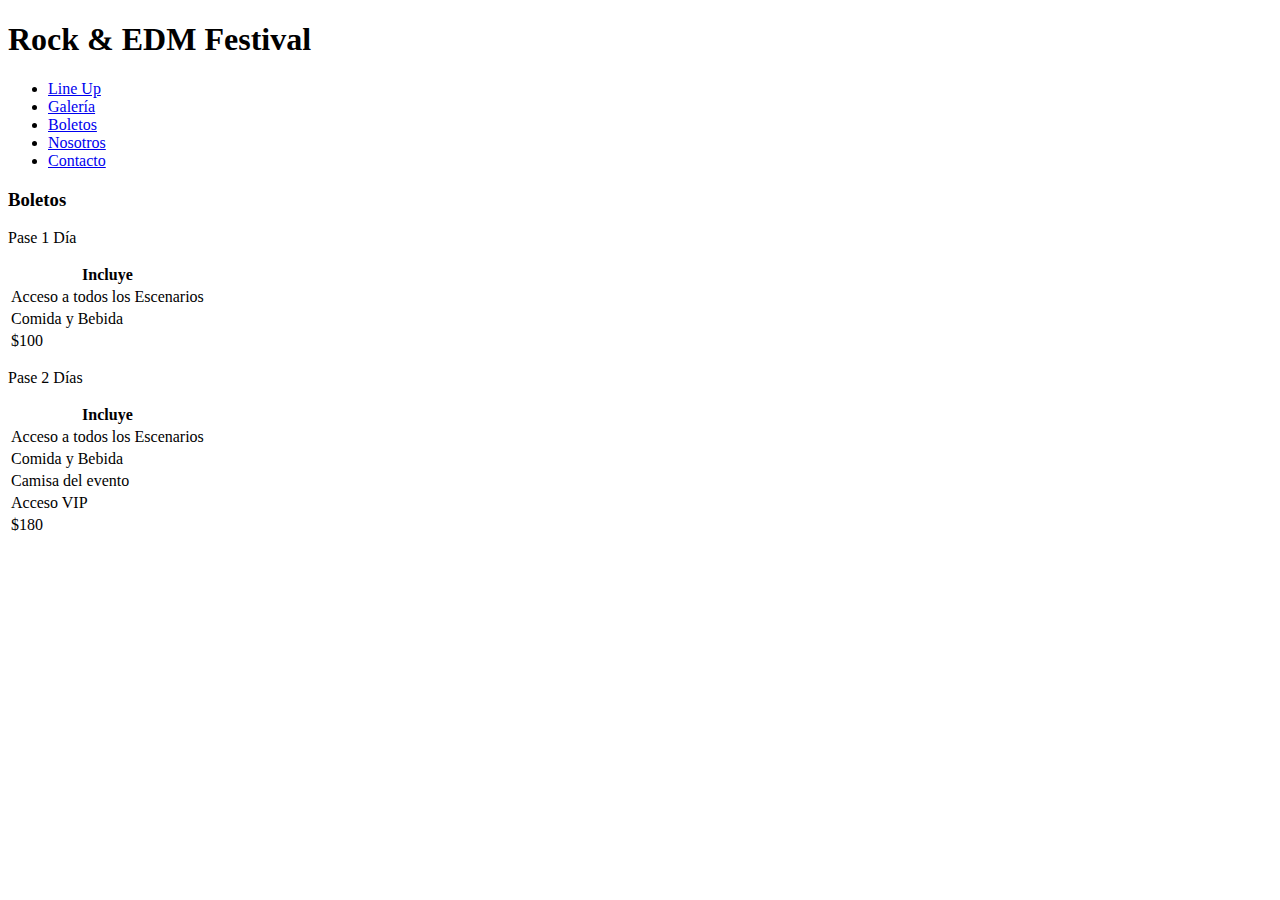
==== pages/boletos.html @ 831a9c22 "modificaciones" ====
<!DOCTYPE html>
<html lang="en">
    <head>
        <meta charset="UTF-8">
        <meta name="viewport" content="width=device-width, initial-scale=1.0">
        <title>Rock & EDM Festival</title>
        <link href="https://cdn.jsdelivr.net/npm/bootstrap@5.3.2/dist/css/bootstrap.min.css" rel="stylesheet"
            integrity="sha384-T3c6CoIi6uLrA9TneNEoa7RxnatzjcDSCmG1MXxSR1GAsXEV/Dwwykc2MPK8M2HN" crossorigin="anonymous">
        <link rel="stylesheet" href="./css/styles.css">
    </head>
<body>
    <header class="header">
        <div class="contenedor contenido-header">
            <h1>Rock & EDM Festival</h1>

            <nav class="navegacion-principal">
                <ul>
                    <li><a href="#lineup">Line Up</a></li>
                    <li><a href="#galeria">Galería</a></li>
                    <li><a href="../pages/boletos.html">Boletos</a></li>
                    <li><a href="#Nosotros">Nosotros</a></li>
                    <li><a href="#Contacto">Contacto</a></li>
                </ul>
            </nav>
        </div>
    </header>

    <main id="boletos" class="boletos bg-verde">
        <h3>Boletos</h3>

        <div class="contenedor-boletos contenedor">
            <div class="basico plan">
                <p>Pase 1 Día</p>

                <table class="pase">
                    <thead>
                        <tr>
                            <th>
                                Incluye
                            </th>
                        </tr>
                    </thead>

                    <tbody>
                        <tr>
                            <td>
                                Acceso a todos los Escenarios
                            </td>
                        </tr>
                        <tr>
                            <td>
                                Comida y Bebida
                            </td>
                        </tr>
                    </tbody>

                    <tfoot>
                        <tr>
                            <td>$100</td>
                        </tr>
                    </tfoot>
                </table>
            </div>
            <div class="premium plan">
                <p>Pase 2 Días</p>

                <table class="pase">
                    <thead>
                        <tr>
                            <th>
                                Incluye
                            </th>
                        </tr>
                    </thead>

                    <tbody>
                        <tr>
                            <td>
                                Acceso a todos los Escenarios
                            </td>
                        </tr>
                        <tr>
                            <td>
                                Comida y Bebida
                            </td>
                        </tr>
                        <tr>
                            <td>
                                Camisa del evento
                            </td>
                        </tr>
                        <tr>
                            <td>
                                Acceso VIP
                            </td>
                        </tr>
                    </tbody>

                    <tfoot>
                        <tr>
                            <td>$180</td>
                        </tr>
                    </tfoot>
                </table>
            </div>
        </div>
    </main>
    
</body>
</html>
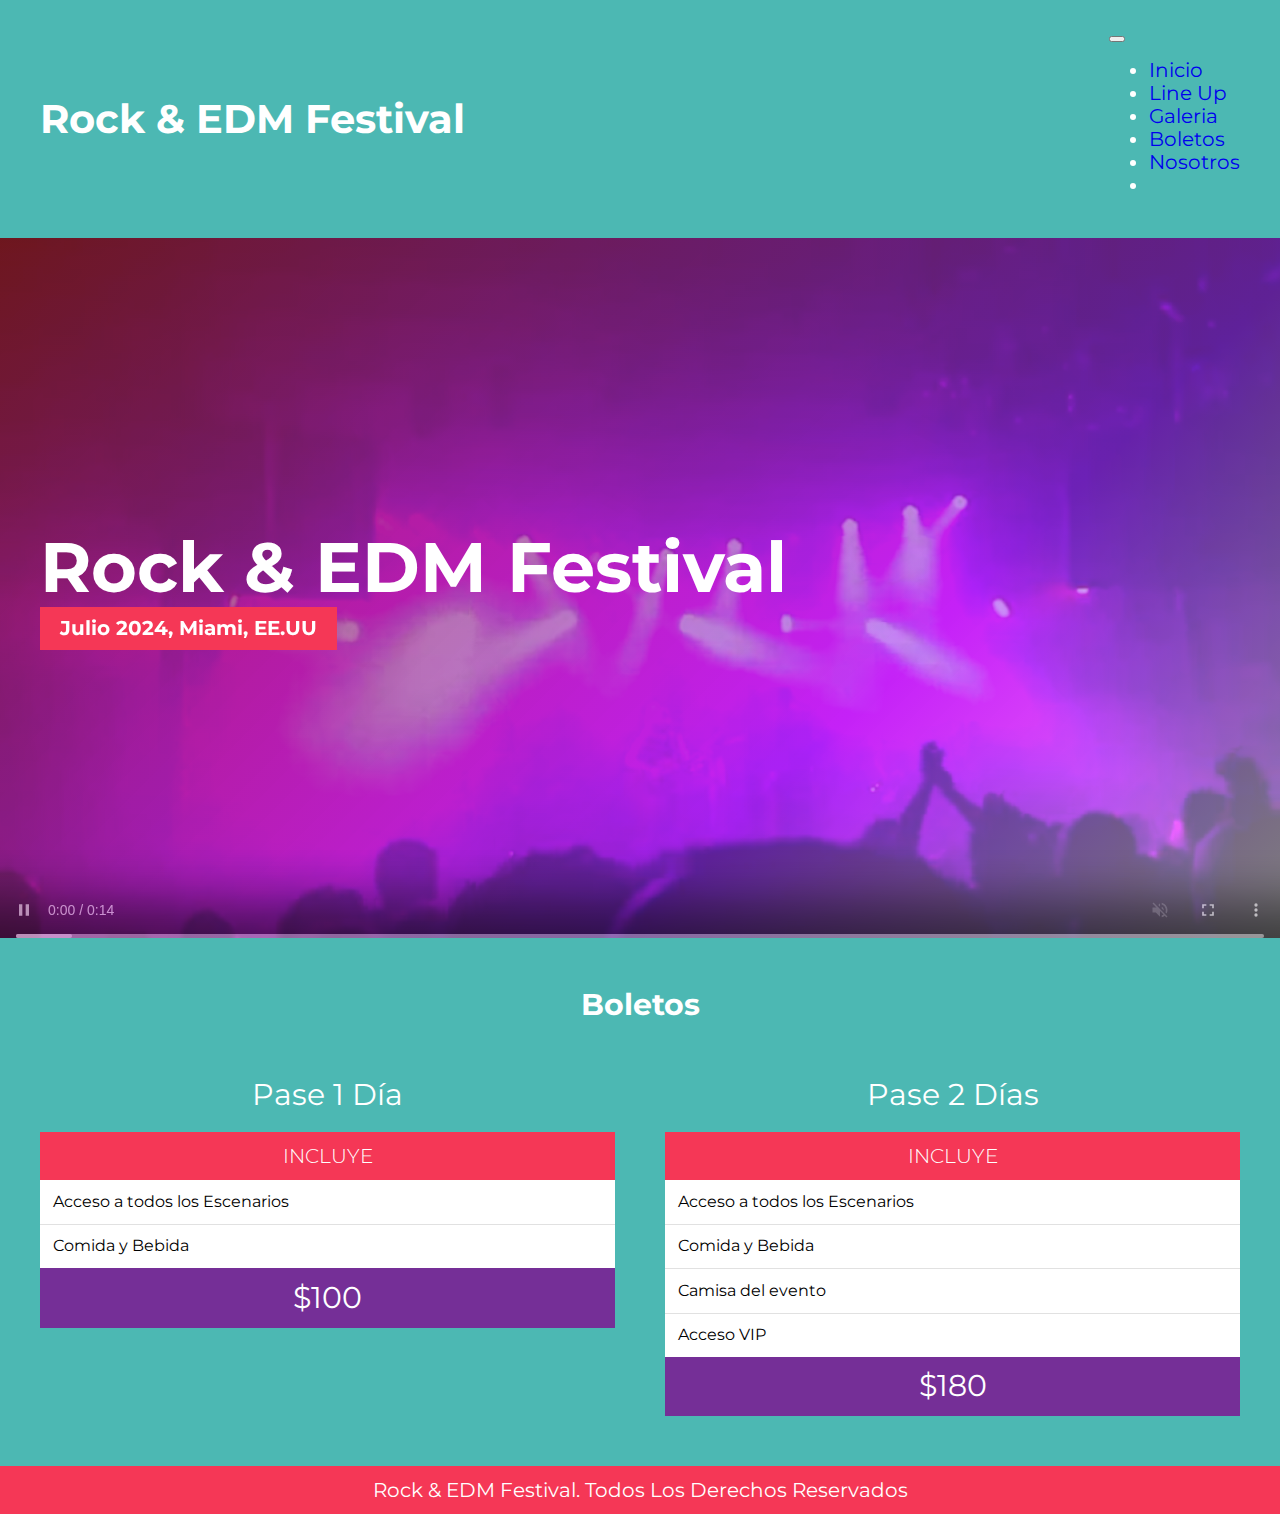
==== commit ea35ce3b: "modificaciones generales" ====
--- a/pages/boletos.html
+++ b/pages/boletos.html
@@ -1,110 +1,182 @@
 <!DOCTYPE html>
 <html lang="en">
+
+<head>
+    <meta charset="UTF-8">
+    <meta name="viewport" content="width=device-width, initial-scale=1.0">
+    <title>Rock & EDM Festival</title>
+    <link href="https://cdn.jsdelivr.net/npm/bootstrap@5.3.2/dist/css/bootstrap.min.css" rel="stylesheet"
+        integrity="sha384-T3c6CoIi6uLrA9TneNEoa7RxnatzjcDSCmG1MXxSR1GAsXEV/Dwwykc2MPK8M2HN" crossorigin="anonymous">
+    <link rel="stylesheet" href="../css/styles.css">
+</head>
+
+<body>
+    <!DOCTYPE html>
+    <html lang="en">
+
     <head>
         <meta charset="UTF-8">
         <meta name="viewport" content="width=device-width, initial-scale=1.0">
         <title>Rock & EDM Festival</title>
         <link href="https://cdn.jsdelivr.net/npm/bootstrap@5.3.2/dist/css/bootstrap.min.css" rel="stylesheet"
             integrity="sha384-T3c6CoIi6uLrA9TneNEoa7RxnatzjcDSCmG1MXxSR1GAsXEV/Dwwykc2MPK8M2HN" crossorigin="anonymous">
-        <link rel="stylesheet" href="./css/styles.css">
+        <link rel="stylesheet" href="../css/styles.css">
     </head>
-<body>
-    <header class="header">
-        <div class="contenedor contenido-header">
-            <h1>Rock & EDM Festival</h1>
 
-            <nav class="navegacion-principal">
-                <ul>
-                    <li><a href="#lineup">Line Up</a></li>
-                    <li><a href="#galeria">Galería</a></li>
-                    <li><a href="../pages/boletos.html">Boletos</a></li>
-                    <li><a href="#Nosotros">Nosotros</a></li>
-                    <li><a href="#Contacto">Contacto</a></li>
-                </ul>
-            </nav>
+    <body>
+
+        <header class="header">
+            <div class="contenedor contenido-header"> 
+                <h1 >Rock & EDM Festival</h1>
+                
+                <nav class="navbar navbar-expand-lg navegacion-principal">
+                    <div class="container-fluid navegacion-principal ">
+                      
+                      <button class="navbar-toggler" type="button" data-bs-toggle="collapse" data-bs-target="#navbarNav" aria-controls="navbarNav" aria-expanded="false" aria-label="Toggle navigation">
+                        <span class="navbar-toggler-icon navegacion-principal"></span>
+                      </button>
+                      <div class="collapse navbar-collapse navegacion-principal" id="navbarNav">
+                        <ul class="navbar-nav navegacion-principal">
+                          <li class="nav-item">
+                            <a class="nav-link active navegacion-principal " aria-current="page" href="../index.html">Inicio</a>
+                          </li>
+                          <li class="nav-item">
+                            <a class="nav-link" href="./Lineup.html">Line Up</a>
+                          </li>
+                          <li class="nav-item">
+                            <a class="nav-link" href="./galeria.html">Galeria</a>
+                          </li>
+                          <li class="nav-item">
+                            <a class="nav-link" href="./boletos.html">Boletos</a>
+                          </li>
+                          <li class="nav-item">
+                            <a class="nav-link" href="./nosotros.html">Nosotros</a>
+                          </li>
+                          <li class="nav-item ">
+                            <a class="nav-link disabled " aria-disabled="true"></a>
+                          </li>
+                        </ul>
+                      </div>
+                    </div>
+                  </nav>
+               
+                
+        </header>
+
+        <div class="video">
+            <div class="overlay">
+                <div class="contenedor contenido-video">
+                    <h2>
+                        Rock & EDM Festival
+                        <span>Julio 2024, Miami, EE.UU</span>
+                    </h2>
+                </div>
+            </div>
+            <video controls autoplay muted loop>
+                <source src="../video/concierto.mp4" type="video/mp4">
+                <source src="../video/concierto.ogg" type="video/ogg">
+                <source src="../video/concierto.webm" type="video/webm">
+            </video>
         </div>
-    </header>
 
-    <main id="boletos" class="boletos bg-verde">
-        <h3>Boletos</h3>
 
-        <div class="contenedor-boletos contenedor">
-            <div class="basico plan">
-                <p>Pase 1 Día</p>
+        <main>
+            <section id="boletos" class="boletos bg-verde">
+                <h3>Boletos</h3>
 
-                <table class="pase">
-                    <thead>
-                        <tr>
-                            <th>
-                                Incluye
-                            </th>
-                        </tr>
-                    </thead>
+                <div class="contenedor-boletos contenedor">
+                    <div class="basico plan">
+                        <p>Pase 1 Día</p>
 
-                    <tbody>
-                        <tr>
-                            <td>
-                                Acceso a todos los Escenarios
-                            </td>
-                        </tr>
-                        <tr>
-                            <td>
-                                Comida y Bebida
-                            </td>
-                        </tr>
-                    </tbody>
+                        <table class="pase">
+                            <thead>
+                                <tr>
+                                    <th>
+                                        Incluye
+                                    </th>
+                                </tr>
+                            </thead>
 
-                    <tfoot>
-                        <tr>
-                            <td>$100</td>
-                        </tr>
-                    </tfoot>
-                </table>
-            </div>
-            <div class="premium plan">
-                <p>Pase 2 Días</p>
+                            <tbody>
+                                <tr>
+                                    <td>
+                                        Acceso a todos los Escenarios
+                                    </td>
+                                </tr>
+                                <tr>
+                                    <td>
+                                        Comida y Bebida
+                                    </td>
+                                </tr>
+                            </tbody>
 
-                <table class="pase">
-                    <thead>
-                        <tr>
-                            <th>
-                                Incluye
-                            </th>
-                        </tr>
-                    </thead>
+                            <tfoot>
+                                <tr>
+                                    <td>$100</td>
+                                </tr>
+                            </tfoot>
+                        </table>
+                    </div>
+                    <div class="premium plan">
+                        <p>Pase 2 Días</p>
 
-                    <tbody>
-                        <tr>
-                            <td>
-                                Acceso a todos los Escenarios
-                            </td>
-                        </tr>
-                        <tr>
-                            <td>
-                                Comida y Bebida
-                            </td>
-                        </tr>
-                        <tr>
-                            <td>
-                                Camisa del evento
-                            </td>
-                        </tr>
-                        <tr>
-                            <td>
-                                Acceso VIP
-                            </td>
-                        </tr>
-                    </tbody>
+                        <table class="pase">
+                            <thead>
+                                <tr>
+                                    <th>
+                                        Incluye
+                                    </th>
+                                </tr>
+                            </thead>
 
-                    <tfoot>
-                        <tr>
-                            <td>$180</td>
-                        </tr>
-                    </tfoot>
-                </table>
-            </div>
-        </div>
-    </main>
-    
+                            <tbody>
+                                <tr>
+                                    <td>
+                                        Acceso a todos los Escenarios
+                                    </td>
+                                </tr>
+                                <tr>
+                                    <td>
+                                        Comida y Bebida
+                                    </td>
+                                </tr>
+                                <tr>
+                                    <td>
+                                        Camisa del evento
+                                    </td>
+                                </tr>
+                                <tr>
+                                    <td>
+                                        Acceso VIP
+                                    </td>
+                                </tr>
+                            </tbody>
+
+                            <tfoot>
+                                <tr>
+                                    <td>$180</td>
+                                </tr>
+                            </tfoot>
+                        </table>
+                    </div>
+                </div>
+            </section>
+        </main>
+
+        <footer class="footer">
+            <p>Rock & EDM Festival. Todos Los Derechos Reservados</p>
+        </footer>
+
+        <script src="https://cdn.jsdelivr.net/npm/bootstrap@5.3.2/dist/js/bootstrap.bundle.min.js"
+            integrity="sha384-C6RzsynM9kWDrMNeT87bh95OGNyZPhcTNXj1NW7RuBCsyN/o0jlpcV8Qyq46cDfL"
+            crossorigin="anonymous"></script>
+
+
+    </body>
+
+    </html>
+
+
 </body>
+
 </html>--- a/css/styles.css
+++ b/css/styles.css
@@ -0,0 +1,759 @@
+/*! normalize.css v8.0.1 | MIT License | github.com/necolas/normalize.css */
+/* Document
+   ========================================================================== */
+/**
+ * 1. Correct the line height in all browsers.
+ * 2. Prevent adjustments of font size after orientation changes in iOS.
+ */
+@import url("https://fonts.googleapis.com/css2?family=Montserrat:wght@300;400;700;900&display=swap");
+
+html {
+    line-height: 1.15;
+    /* 1 */
+    -webkit-text-size-adjust: 100%;
+    /* 2 */
+}
+
+/* Sections
+   ========================================================================== */
+/**
+ * Remove the margin in all browsers.
+ */
+body {
+    margin: 0;
+}
+
+/**
+ * Render the `main` element consistently in IE.
+ */
+main {
+    display: block;
+}
+
+/**
+ * Correct the font size and margin on `h1` elements within `section` and
+ * `article` contexts in Chrome, Firefox, and Safari.
+ */
+h1 {
+    font-size: 2em;
+    margin: 0.67em 0;
+}
+
+/* Grouping content
+   ========================================================================== */
+/**
+ * 1. Add the correct box sizing in Firefox.
+ * 2. Show the overflow in Edge and IE.
+ */
+hr {
+    box-sizing: content-box;
+    /* 1 */
+    height: 0;
+    /* 1 */
+    overflow: visible;
+    /* 2 */
+}
+
+/**
+ * 1. Correct the inheritance and scaling of font size in all browsers.
+ * 2. Correct the odd `em` font sizing in all browsers.
+ */
+pre {
+    font-family: monospace, monospace;
+    /* 1 */
+    font-size: 1em;
+    /* 2 */
+}
+
+/* Text-level semantics
+   ========================================================================== */
+/**
+ * Remove the gray background on active links in IE 10.
+ */
+a {
+    background-color: transparent;
+}
+
+/**
+ * 1. Remove the bottom border in Chrome 57-
+ * 2. Add the correct text decoration in Chrome, Edge, IE, Opera, and Safari.
+ */
+abbr[title] {
+    border-bottom: none;
+    /* 1 */
+    text-decoration: underline;
+    /* 2 */
+    text-decoration: underline dotted;
+    /* 2 */
+}
+
+/**
+ * Add the correct font weight in Chrome, Edge, and Safari.
+ */
+b,
+strong {
+    font-weight: bolder;
+}
+
+/**
+ * 1. Correct the inheritance and scaling of font size in all browsers.
+ * 2. Correct the odd `em` font sizing in all browsers.
+ */
+code,
+kbd,
+samp {
+    font-family: monospace, monospace;
+    /* 1 */
+    font-size: 1em;
+    /* 2 */
+}
+
+/**
+ * Add the correct font size in all browsers.
+ */
+small {
+    font-size: 80%;
+}
+
+/**
+ * Prevent `sub` and `sup` elements from affecting the line height in
+ * all browsers.
+ */
+sub,
+sup {
+    font-size: 75%;
+    line-height: 0;
+    position: relative;
+    vertical-align: baseline;
+}
+
+sub {
+    bottom: -0.25em;
+}
+
+sup {
+    top: -0.5em;
+}
+
+/* Embedded content
+   ========================================================================== */
+/**
+ * Remove the border on images inside links in IE 10.
+ */
+img {
+    border-style: none;
+}
+
+/* Forms
+   ========================================================================== */
+/**
+ * 1. Change the font styles in all browsers.
+ * 2. Remove the margin in Firefox and Safari.
+ */
+button,
+input,
+optgroup,
+select,
+textarea {
+    font-family: inherit;
+    /* 1 */
+    font-size: 100%;
+    /* 1 */
+    line-height: 1.15;
+    /* 1 */
+    margin: 0;
+    /* 2 */
+}
+
+/**
+ * Show the overflow in IE.
+ * 1. Show the overflow in Edge.
+ */
+button,
+input {
+    /* 1 */
+    overflow: visible;
+}
+
+/**
+ * Remove the inheritance of text transform in Edge, Firefox, and IE.
+ * 1. Remove the inheritance of text transform in Firefox.
+ */
+button,
+select {
+    /* 1 */
+    text-transform: none;
+}
+
+/**
+ * Correct the inability to style clickable types in iOS and Safari.
+ */
+button,
+[type=button],
+[type=reset],
+[type=submit] {
+    -webkit-appearance: button;
+}
+
+/**
+ * Remove the inner border and padding in Firefox.
+ */
+button::-moz-focus-inner,
+[type=button]::-moz-focus-inner,
+[type=reset]::-moz-focus-inner,
+[type=submit]::-moz-focus-inner {
+    border-style: none;
+    padding: 0;
+}
+
+/**
+ * Restore the focus styles unset by the previous rule.
+ */
+button:-moz-focusring,
+[type=button]:-moz-focusring,
+[type=reset]:-moz-focusring,
+[type=submit]:-moz-focusring {
+    outline: 1px dotted ButtonText;
+}
+
+/**
+ * Correct the padding in Firefox.
+ */
+fieldset {
+    padding: 0.35em 0.75em 0.625em;
+}
+
+/**
+ * 1. Correct the text wrapping in Edge and IE.
+ * 2. Correct the color inheritance from `fieldset` elements in IE.
+ * 3. Remove the padding so developers are not caught out when they zero out
+ *    `fieldset` elements in all browsers.
+ */
+legend {
+    box-sizing: border-box;
+    /* 1 */
+    color: inherit;
+    /* 2 */
+    display: table;
+    /* 1 */
+    max-width: 100%;
+    /* 1 */
+    padding: 0;
+    /* 3 */
+    white-space: normal;
+    /* 1 */
+}
+
+/**
+ * Add the correct vertical alignment in Chrome, Firefox, and Opera.
+ */
+progress {
+    vertical-align: baseline;
+}
+
+/**
+ * Remove the default vertical scrollbar in IE 10+.
+ */
+textarea {
+    overflow: auto;
+}
+
+/**
+ * 1. Add the correct box sizing in IE 10.
+ * 2. Remove the padding in IE 10.
+ */
+[type=checkbox],
+[type=radio] {
+    box-sizing: border-box;
+    /* 1 */
+    padding: 0;
+    /* 2 */
+}
+
+/**
+ * Correct the cursor style of increment and decrement buttons in Chrome.
+ */
+[type=number]::-webkit-inner-spin-button,
+[type=number]::-webkit-outer-spin-button {
+    height: auto;
+}
+
+/**
+ * 1. Correct the odd appearance in Chrome and Safari.
+ * 2. Correct the outline style in Safari.
+ */
+[type=search] {
+    -webkit-appearance: textfield;
+    /* 1 */
+    outline-offset: -2px;
+    /* 2 */
+}
+
+/**
+ * Remove the inner padding in Chrome and Safari on macOS.
+ */
+[type=search]::-webkit-search-decoration {
+    -webkit-appearance: none;
+}
+
+/**
+ * 1. Correct the inability to style clickable types in iOS and Safari.
+ * 2. Change font properties to `inherit` in Safari.
+ */
+::-webkit-file-upload-button {
+    -webkit-appearance: button;
+    /* 1 */
+    font: inherit;
+    /* 2 */
+}
+
+/* Interactive
+   ========================================================================== */
+/*
+ * Add the correct display in Edge, IE 10+, and Firefox.
+ */
+details {
+    display: block;
+}
+
+/*
+ * Add the correct display in all browsers.
+ */
+summary {
+    display: list-item;
+}
+
+/* Misc
+   ========================================================================== */
+/**
+ * Add the correct display in IE 10+.
+ */
+template {
+    display: none;
+}
+
+/**
+ * Add the correct display in IE 10.
+ */
+[hidden] {
+    display: none;
+}
+
+html {
+    font-size: 62.5%;
+    box-sizing: border-box;
+}
+
+*,
+*:before,
+*:after {
+    box-sizing: inherit;
+}
+
+body {
+    font-family: "Montserrat", sans-serif;
+    font-size: 1.6rem;
+}
+
+body.fijar-body {
+    overflow: hidden;
+}
+
+p {
+    font-size: 2rem;
+    color: #000;
+}
+
+.contenedor {
+    max-width: 120rem;
+    width: 95%;
+    margin: 0 auto;
+}
+
+a {
+    text-decoration: none;
+}
+
+img {
+    max-width: 100%;
+}
+
+h1,
+h2,
+h3 {
+    margin: 0;
+}
+
+h1 {
+    font-size: 4rem;
+}
+
+h2 {
+    font-size: 3.6rem;
+}
+
+h3 {
+    font-size: 3rem;
+}
+
+.bg-verde {
+    background-color: #4CB8B3;
+}
+
+.bg-amarillo {
+    background-color: #FEF46D;
+}
+
+.header {
+    background-color: #4CB8B3;
+}
+
+.header .contenido-header {
+    padding: 2.5rem 0;
+}
+
+@media (min-width: 768px) {
+    .header .contenido-header {
+        display: flex;
+        justify-content: space-between;
+        align-items: center;
+    }
+}
+
+.header h1 {
+    color: #FFF;
+    margin-bottom: 1rem;
+    text-align: center;
+}
+
+@media (min-width: 768px) {
+    .header h1 {
+        margin-bottom: 0;
+    }
+}
+
+.header.fijo {
+    position: fixed;
+    width: 100%;
+    box-shadow: 0 0.3rem 0.4rem #444;
+}
+
+.navegacion-principal {
+
+    gap: 2rem;
+    justify-content: end;
+}
+
+.navegacion-principal li {
+    color: #FFF;
+    font-size: 2rem;
+
+}
+
+.navegacion-principal a:hover {
+    color: #FEF46D;
+
+}
+
+.video {
+    position: relative;
+    max-height: 70rem;
+    overflow: hidden;
+}
+
+.video .overlay {
+    position: absolute;
+    width: 100%;
+    height: 100%;
+    /* Permalink - use to edit and share this gradient: https://colorzilla.com/gradient-editor/#891c1e+0,9e37f2+67,ffffff+100&0.8+0,0.5+100 */
+    background: -moz-linear-gradient(-45deg, rgba(137, 28, 30, 0.8) 0%, rgba(158, 55, 242, 0.6) 67%, rgba(255, 255, 255, 0.5) 100%);
+    /* FF3.6-15 */
+    background: -webkit-linear-gradient(-45deg, rgba(137, 28, 30, 0.8) 0%, rgba(158, 55, 242, 0.6) 67%, rgba(255, 255, 255, 0.5) 100%);
+    /* Chrome10-25,Safari5.1-6 */
+    background: linear-gradient(135deg, rgba(137, 28, 30, 0.8) 0%, rgba(158, 55, 242, 0.6) 67%, rgba(255, 255, 255, 0.5) 100%);
+    /* W3C, IE10+, FF16+, Chrome26+, Opera12+, Safari7+ */
+    filter: progid:DXImageTransform.Microsoft.gradient(startColorstr="#cc891c1e", endColorstr="#80ffffff", GradientType=1);
+    /* IE6-9 fallback on horizontal gradient */
+}
+
+.video video {
+    display: block;
+    width: 100%;
+}
+
+.contenido-video {
+    display: flex;
+    align-items: center;
+    height: 100%;
+    position: relative;
+    z-index: 1;
+}
+
+.contenido-video h2 {
+    display: flex;
+    flex-direction: column;
+    align-items: flex-start;
+    color: #FFF;
+    font-size: 7rem;
+}
+
+.contenido-video h2 span {
+    background-color: #F53756;
+    font-size: 2rem;
+    padding: 1rem 2rem;
+}
+
+.sobre-festival {
+    padding: 5rem 0;
+}
+
+@media (min-width: 768px) {
+    .sobre-festival {
+        display: grid;
+        grid-template-columns: repeat(2, 1fr);
+        gap: 5rem;
+    }
+}
+
+.contenido-festival {
+    display: flex;
+    flex-direction: column;
+    justify-content: center;
+}
+
+.contenido-festival h2 {
+    font-size: 3rem;
+}
+
+.contenido-festival .fecha {
+    color: #F53756;
+    font-weight: 700;
+}
+
+.contenido-festival .texto {
+    line-height: 1.5;
+}
+
+.lineup {
+    background-color: #F53756;
+    padding: 5rem 0;
+}
+
+.lineup h3,
+.lineup p {
+    text-align: center;
+    color: #FFF;
+}
+
+.lineup .dia {
+    text-transform: uppercase;
+    margin: 5rem 0;
+}
+
+@media (min-width: 768px) {
+    .escenarios-contenedor {
+        display: grid;
+        grid-template-columns: repeat(2, 1fr);
+        gap: 5rem;
+    }
+}
+
+.escenarios-contenedor .escenario {
+    padding-top: 2.5rem;
+}
+
+.escenarios-contenedor .nombre-escenario {
+    color: #000;
+    font-size: 2rem;
+    font-weight: 300;
+}
+
+.escenarios-contenedor .nombre-escenario:after {
+    content: "";
+    width: 20rem;
+    height: 10rem;
+    display: block;
+    margin: 2rem auto 0 auto;
+    background-size: 15rem;
+    background-repeat: no-repeat;
+    background-position: center center;
+}
+
+.edm .nombre-escenario:after {
+    background-image: url(../src/img/icono_edm.png);
+}
+
+.rock .nombre-escenario:after {
+    background-image: url(../src/img/icono_rock.png);
+}
+
+.calendario {
+    padding: 0;
+    list-style: none;
+}
+
+.calendario li {
+    padding: 2.5rem;
+    font-weight: 700;
+}
+
+.calendario li span {
+    font-weight: 400;
+}
+
+.bg-verde .calendario li:nth-child(odd) {
+    background-color: #3b9691;
+}
+
+.bg-amarillo .calendario li:nth-child(odd) {
+    background-color: #fef03a;
+}
+
+.galeria {
+    padding: 5rem 0;
+}
+
+.galeria h3 {
+    text-align: center;
+}
+
+.galeria-imagenes {
+    padding: 0;
+    list-style: none;
+    margin-top: 5rem;
+    display: grid;
+    grid-template-columns: repeat(2, 1fr);
+    gap: 5rem;
+}
+
+@media (min-width: 768px) {
+    .galeria-imagenes {
+        display: grid;
+        grid-template-columns: repeat(4, 1fr);
+        gap: 2.5rem;
+    }
+}
+
+@media (min-width: 1200px) {
+    .galeria-imagenes {
+        display: grid;
+        grid-template-columns: repeat(6, 1fr);
+        gap: 2.5rem;
+    }
+}
+
+.overlay {
+    position: fixed;
+    background-color: rgba(0, 0, 0, 0.5);
+    width: 100%;
+    height: 100%;
+    top: 0;
+    display: grid;
+    place-items: center;
+}
+
+.btn-cerrar {
+    width: 5rem;
+    height: 5rem;
+    background-color: #FFF;
+    display: grid;
+    place-items: center;
+    font-weight: 900;
+    font-size: 3rem;
+    border-radius: 50%;
+}
+
+.btn-cerrar:hover {
+    cursor: pointer;
+}
+
+.boletos {
+    padding: 5rem 0;
+}
+
+.boletos h3 {
+    text-align: center;
+    color: #FFF;
+}
+
+.boletos .contenedor-boletos {
+    margin-top: 2.5rem;
+    display: grid;
+    grid-template-columns: repeat(2, 1fr);
+    gap: 5rem;
+}
+
+.boletos .plan p {
+    color: #FFF;
+    font-size: 3rem;
+    text-align: center;
+    margin-bottom: 2rem;
+}
+
+.pase {
+    width: 100%;
+    border-spacing: 0;
+}
+
+.pase thead {
+    background-color: #F53756;
+}
+
+.pase thead th {
+    padding: 1.25rem;
+    color: #FFF;
+    text-transform: uppercase;
+    font-weight: 300;
+    font-size: 2rem;
+}
+
+.pase tbody {
+    background-color: #FFF;
+}
+
+.pase tbody td {
+    padding: 1.25rem;
+    border-bottom: 1px solid #e1e1e1;
+}
+
+.pase tbody tr:last-of-type td {
+    border: none;
+}
+
+.pase tfoot {
+    background-color: #752F97;
+}
+
+.pase tfoot td {
+    padding: 1.25rem;
+    text-align: center;
+    font-size: 3rem;
+    color: #FFF;
+}
+
+.form {
+    width: 340px;
+    height: 440px;
+    
+    border-radius: 8px;
+    box-shadow: 0 0 40px -10px #000;
+    margin: calc(50vh - 220px) auto;
+    padding: 20px 30px;
+    max-width: calc(100vw - 40px);
+    box-sizing: border-box;
+    font-family: 'Montserrat', sans-serif;
+    
+}
+
+.footer {
+    background-color: #F53756;
+    padding: 1.25rem;
+    text-align: center;
+}
+
+.footer p {
+    color: #FFF;
+    margin: 0;
+}
+
+/*# sourceMappingURL=styles.css.map */--- a/css/styles.css
+++ b/css/styles.css
@@ -0,0 +1,759 @@
+/*! normalize.css v8.0.1 | MIT License | github.com/necolas/normalize.css */
+/* Document
+   ========================================================================== */
+/**
+ * 1. Correct the line height in all browsers.
+ * 2. Prevent adjustments of font size after orientation changes in iOS.
+ */
+@import url("https://fonts.googleapis.com/css2?family=Montserrat:wght@300;400;700;900&display=swap");
+
+html {
+    line-height: 1.15;
+    /* 1 */
+    -webkit-text-size-adjust: 100%;
+    /* 2 */
+}
+
+/* Sections
+   ========================================================================== */
+/**
+ * Remove the margin in all browsers.
+ */
+body {
+    margin: 0;
+}
+
+/**
+ * Render the `main` element consistently in IE.
+ */
+main {
+    display: block;
+}
+
+/**
+ * Correct the font size and margin on `h1` elements within `section` and
+ * `article` contexts in Chrome, Firefox, and Safari.
+ */
+h1 {
+    font-size: 2em;
+    margin: 0.67em 0;
+}
+
+/* Grouping content
+   ========================================================================== */
+/**
+ * 1. Add the correct box sizing in Firefox.
+ * 2. Show the overflow in Edge and IE.
+ */
+hr {
+    box-sizing: content-box;
+    /* 1 */
+    height: 0;
+    /* 1 */
+    overflow: visible;
+    /* 2 */
+}
+
+/**
+ * 1. Correct the inheritance and scaling of font size in all browsers.
+ * 2. Correct the odd `em` font sizing in all browsers.
+ */
+pre {
+    font-family: monospace, monospace;
+    /* 1 */
+    font-size: 1em;
+    /* 2 */
+}
+
+/* Text-level semantics
+   ========================================================================== */
+/**
+ * Remove the gray background on active links in IE 10.
+ */
+a {
+    background-color: transparent;
+}
+
+/**
+ * 1. Remove the bottom border in Chrome 57-
+ * 2. Add the correct text decoration in Chrome, Edge, IE, Opera, and Safari.
+ */
+abbr[title] {
+    border-bottom: none;
+    /* 1 */
+    text-decoration: underline;
+    /* 2 */
+    text-decoration: underline dotted;
+    /* 2 */
+}
+
+/**
+ * Add the correct font weight in Chrome, Edge, and Safari.
+ */
+b,
+strong {
+    font-weight: bolder;
+}
+
+/**
+ * 1. Correct the inheritance and scaling of font size in all browsers.
+ * 2. Correct the odd `em` font sizing in all browsers.
+ */
+code,
+kbd,
+samp {
+    font-family: monospace, monospace;
+    /* 1 */
+    font-size: 1em;
+    /* 2 */
+}
+
+/**
+ * Add the correct font size in all browsers.
+ */
+small {
+    font-size: 80%;
+}
+
+/**
+ * Prevent `sub` and `sup` elements from affecting the line height in
+ * all browsers.
+ */
+sub,
+sup {
+    font-size: 75%;
+    line-height: 0;
+    position: relative;
+    vertical-align: baseline;
+}
+
+sub {
+    bottom: -0.25em;
+}
+
+sup {
+    top: -0.5em;
+}
+
+/* Embedded content
+   ========================================================================== */
+/**
+ * Remove the border on images inside links in IE 10.
+ */
+img {
+    border-style: none;
+}
+
+/* Forms
+   ========================================================================== */
+/**
+ * 1. Change the font styles in all browsers.
+ * 2. Remove the margin in Firefox and Safari.
+ */
+button,
+input,
+optgroup,
+select,
+textarea {
+    font-family: inherit;
+    /* 1 */
+    font-size: 100%;
+    /* 1 */
+    line-height: 1.15;
+    /* 1 */
+    margin: 0;
+    /* 2 */
+}
+
+/**
+ * Show the overflow in IE.
+ * 1. Show the overflow in Edge.
+ */
+button,
+input {
+    /* 1 */
+    overflow: visible;
+}
+
+/**
+ * Remove the inheritance of text transform in Edge, Firefox, and IE.
+ * 1. Remove the inheritance of text transform in Firefox.
+ */
+button,
+select {
+    /* 1 */
+    text-transform: none;
+}
+
+/**
+ * Correct the inability to style clickable types in iOS and Safari.
+ */
+button,
+[type=button],
+[type=reset],
+[type=submit] {
+    -webkit-appearance: button;
+}
+
+/**
+ * Remove the inner border and padding in Firefox.
+ */
+button::-moz-focus-inner,
+[type=button]::-moz-focus-inner,
+[type=reset]::-moz-focus-inner,
+[type=submit]::-moz-focus-inner {
+    border-style: none;
+    padding: 0;
+}
+
+/**
+ * Restore the focus styles unset by the previous rule.
+ */
+button:-moz-focusring,
+[type=button]:-moz-focusring,
+[type=reset]:-moz-focusring,
+[type=submit]:-moz-focusring {
+    outline: 1px dotted ButtonText;
+}
+
+/**
+ * Correct the padding in Firefox.
+ */
+fieldset {
+    padding: 0.35em 0.75em 0.625em;
+}
+
+/**
+ * 1. Correct the text wrapping in Edge and IE.
+ * 2. Correct the color inheritance from `fieldset` elements in IE.
+ * 3. Remove the padding so developers are not caught out when they zero out
+ *    `fieldset` elements in all browsers.
+ */
+legend {
+    box-sizing: border-box;
+    /* 1 */
+    color: inherit;
+    /* 2 */
+    display: table;
+    /* 1 */
+    max-width: 100%;
+    /* 1 */
+    padding: 0;
+    /* 3 */
+    white-space: normal;
+    /* 1 */
+}
+
+/**
+ * Add the correct vertical alignment in Chrome, Firefox, and Opera.
+ */
+progress {
+    vertical-align: baseline;
+}
+
+/**
+ * Remove the default vertical scrollbar in IE 10+.
+ */
+textarea {
+    overflow: auto;
+}
+
+/**
+ * 1. Add the correct box sizing in IE 10.
+ * 2. Remove the padding in IE 10.
+ */
+[type=checkbox],
+[type=radio] {
+    box-sizing: border-box;
+    /* 1 */
+    padding: 0;
+    /* 2 */
+}
+
+/**
+ * Correct the cursor style of increment and decrement buttons in Chrome.
+ */
+[type=number]::-webkit-inner-spin-button,
+[type=number]::-webkit-outer-spin-button {
+    height: auto;
+}
+
+/**
+ * 1. Correct the odd appearance in Chrome and Safari.
+ * 2. Correct the outline style in Safari.
+ */
+[type=search] {
+    -webkit-appearance: textfield;
+    /* 1 */
+    outline-offset: -2px;
+    /* 2 */
+}
+
+/**
+ * Remove the inner padding in Chrome and Safari on macOS.
+ */
+[type=search]::-webkit-search-decoration {
+    -webkit-appearance: none;
+}
+
+/**
+ * 1. Correct the inability to style clickable types in iOS and Safari.
+ * 2. Change font properties to `inherit` in Safari.
+ */
+::-webkit-file-upload-button {
+    -webkit-appearance: button;
+    /* 1 */
+    font: inherit;
+    /* 2 */
+}
+
+/* Interactive
+   ========================================================================== */
+/*
+ * Add the correct display in Edge, IE 10+, and Firefox.
+ */
+details {
+    display: block;
+}
+
+/*
+ * Add the correct display in all browsers.
+ */
+summary {
+    display: list-item;
+}
+
+/* Misc
+   ========================================================================== */
+/**
+ * Add the correct display in IE 10+.
+ */
+template {
+    display: none;
+}
+
+/**
+ * Add the correct display in IE 10.
+ */
+[hidden] {
+    display: none;
+}
+
+html {
+    font-size: 62.5%;
+    box-sizing: border-box;
+}
+
+*,
+*:before,
+*:after {
+    box-sizing: inherit;
+}
+
+body {
+    font-family: "Montserrat", sans-serif;
+    font-size: 1.6rem;
+}
+
+body.fijar-body {
+    overflow: hidden;
+}
+
+p {
+    font-size: 2rem;
+    color: #000;
+}
+
+.contenedor {
+    max-width: 120rem;
+    width: 95%;
+    margin: 0 auto;
+}
+
+a {
+    text-decoration: none;
+}
+
+img {
+    max-width: 100%;
+}
+
+h1,
+h2,
+h3 {
+    margin: 0;
+}
+
+h1 {
+    font-size: 4rem;
+}
+
+h2 {
+    font-size: 3.6rem;
+}
+
+h3 {
+    font-size: 3rem;
+}
+
+.bg-verde {
+    background-color: #4CB8B3;
+}
+
+.bg-amarillo {
+    background-color: #FEF46D;
+}
+
+.header {
+    background-color: #4CB8B3;
+}
+
+.header .contenido-header {
+    padding: 2.5rem 0;
+}
+
+@media (min-width: 768px) {
+    .header .contenido-header {
+        display: flex;
+        justify-content: space-between;
+        align-items: center;
+    }
+}
+
+.header h1 {
+    color: #FFF;
+    margin-bottom: 1rem;
+    text-align: center;
+}
+
+@media (min-width: 768px) {
+    .header h1 {
+        margin-bottom: 0;
+    }
+}
+
+.header.fijo {
+    position: fixed;
+    width: 100%;
+    box-shadow: 0 0.3rem 0.4rem #444;
+}
+
+.navegacion-principal {
+
+    gap: 2rem;
+    justify-content: end;
+}
+
+.navegacion-principal li {
+    color: #FFF;
+    font-size: 2rem;
+
+}
+
+.navegacion-principal a:hover {
+    color: #FEF46D;
+
+}
+
+.video {
+    position: relative;
+    max-height: 70rem;
+    overflow: hidden;
+}
+
+.video .overlay {
+    position: absolute;
+    width: 100%;
+    height: 100%;
+    /* Permalink - use to edit and share this gradient: https://colorzilla.com/gradient-editor/#891c1e+0,9e37f2+67,ffffff+100&0.8+0,0.5+100 */
+    background: -moz-linear-gradient(-45deg, rgba(137, 28, 30, 0.8) 0%, rgba(158, 55, 242, 0.6) 67%, rgba(255, 255, 255, 0.5) 100%);
+    /* FF3.6-15 */
+    background: -webkit-linear-gradient(-45deg, rgba(137, 28, 30, 0.8) 0%, rgba(158, 55, 242, 0.6) 67%, rgba(255, 255, 255, 0.5) 100%);
+    /* Chrome10-25,Safari5.1-6 */
+    background: linear-gradient(135deg, rgba(137, 28, 30, 0.8) 0%, rgba(158, 55, 242, 0.6) 67%, rgba(255, 255, 255, 0.5) 100%);
+    /* W3C, IE10+, FF16+, Chrome26+, Opera12+, Safari7+ */
+    filter: progid:DXImageTransform.Microsoft.gradient(startColorstr="#cc891c1e", endColorstr="#80ffffff", GradientType=1);
+    /* IE6-9 fallback on horizontal gradient */
+}
+
+.video video {
+    display: block;
+    width: 100%;
+}
+
+.contenido-video {
+    display: flex;
+    align-items: center;
+    height: 100%;
+    position: relative;
+    z-index: 1;
+}
+
+.contenido-video h2 {
+    display: flex;
+    flex-direction: column;
+    align-items: flex-start;
+    color: #FFF;
+    font-size: 7rem;
+}
+
+.contenido-video h2 span {
+    background-color: #F53756;
+    font-size: 2rem;
+    padding: 1rem 2rem;
+}
+
+.sobre-festival {
+    padding: 5rem 0;
+}
+
+@media (min-width: 768px) {
+    .sobre-festival {
+        display: grid;
+        grid-template-columns: repeat(2, 1fr);
+        gap: 5rem;
+    }
+}
+
+.contenido-festival {
+    display: flex;
+    flex-direction: column;
+    justify-content: center;
+}
+
+.contenido-festival h2 {
+    font-size: 3rem;
+}
+
+.contenido-festival .fecha {
+    color: #F53756;
+    font-weight: 700;
+}
+
+.contenido-festival .texto {
+    line-height: 1.5;
+}
+
+.lineup {
+    background-color: #F53756;
+    padding: 5rem 0;
+}
+
+.lineup h3,
+.lineup p {
+    text-align: center;
+    color: #FFF;
+}
+
+.lineup .dia {
+    text-transform: uppercase;
+    margin: 5rem 0;
+}
+
+@media (min-width: 768px) {
+    .escenarios-contenedor {
+        display: grid;
+        grid-template-columns: repeat(2, 1fr);
+        gap: 5rem;
+    }
+}
+
+.escenarios-contenedor .escenario {
+    padding-top: 2.5rem;
+}
+
+.escenarios-contenedor .nombre-escenario {
+    color: #000;
+    font-size: 2rem;
+    font-weight: 300;
+}
+
+.escenarios-contenedor .nombre-escenario:after {
+    content: "";
+    width: 20rem;
+    height: 10rem;
+    display: block;
+    margin: 2rem auto 0 auto;
+    background-size: 15rem;
+    background-repeat: no-repeat;
+    background-position: center center;
+}
+
+.edm .nombre-escenario:after {
+    background-image: url(../src/img/icono_edm.png);
+}
+
+.rock .nombre-escenario:after {
+    background-image: url(../src/img/icono_rock.png);
+}
+
+.calendario {
+    padding: 0;
+    list-style: none;
+}
+
+.calendario li {
+    padding: 2.5rem;
+    font-weight: 700;
+}
+
+.calendario li span {
+    font-weight: 400;
+}
+
+.bg-verde .calendario li:nth-child(odd) {
+    background-color: #3b9691;
+}
+
+.bg-amarillo .calendario li:nth-child(odd) {
+    background-color: #fef03a;
+}
+
+.galeria {
+    padding: 5rem 0;
+}
+
+.galeria h3 {
+    text-align: center;
+}
+
+.galeria-imagenes {
+    padding: 0;
+    list-style: none;
+    margin-top: 5rem;
+    display: grid;
+    grid-template-columns: repeat(2, 1fr);
+    gap: 5rem;
+}
+
+@media (min-width: 768px) {
+    .galeria-imagenes {
+        display: grid;
+        grid-template-columns: repeat(4, 1fr);
+        gap: 2.5rem;
+    }
+}
+
+@media (min-width: 1200px) {
+    .galeria-imagenes {
+        display: grid;
+        grid-template-columns: repeat(6, 1fr);
+        gap: 2.5rem;
+    }
+}
+
+.overlay {
+    position: fixed;
+    background-color: rgba(0, 0, 0, 0.5);
+    width: 100%;
+    height: 100%;
+    top: 0;
+    display: grid;
+    place-items: center;
+}
+
+.btn-cerrar {
+    width: 5rem;
+    height: 5rem;
+    background-color: #FFF;
+    display: grid;
+    place-items: center;
+    font-weight: 900;
+    font-size: 3rem;
+    border-radius: 50%;
+}
+
+.btn-cerrar:hover {
+    cursor: pointer;
+}
+
+.boletos {
+    padding: 5rem 0;
+}
+
+.boletos h3 {
+    text-align: center;
+    color: #FFF;
+}
+
+.boletos .contenedor-boletos {
+    margin-top: 2.5rem;
+    display: grid;
+    grid-template-columns: repeat(2, 1fr);
+    gap: 5rem;
+}
+
+.boletos .plan p {
+    color: #FFF;
+    font-size: 3rem;
+    text-align: center;
+    margin-bottom: 2rem;
+}
+
+.pase {
+    width: 100%;
+    border-spacing: 0;
+}
+
+.pase thead {
+    background-color: #F53756;
+}
+
+.pase thead th {
+    padding: 1.25rem;
+    color: #FFF;
+    text-transform: uppercase;
+    font-weight: 300;
+    font-size: 2rem;
+}
+
+.pase tbody {
+    background-color: #FFF;
+}
+
+.pase tbody td {
+    padding: 1.25rem;
+    border-bottom: 1px solid #e1e1e1;
+}
+
+.pase tbody tr:last-of-type td {
+    border: none;
+}
+
+.pase tfoot {
+    background-color: #752F97;
+}
+
+.pase tfoot td {
+    padding: 1.25rem;
+    text-align: center;
+    font-size: 3rem;
+    color: #FFF;
+}
+
+.form {
+    width: 340px;
+    height: 440px;
+    
+    border-radius: 8px;
+    box-shadow: 0 0 40px -10px #000;
+    margin: calc(50vh - 220px) auto;
+    padding: 20px 30px;
+    max-width: calc(100vw - 40px);
+    box-sizing: border-box;
+    font-family: 'Montserrat', sans-serif;
+    
+}
+
+.footer {
+    background-color: #F53756;
+    padding: 1.25rem;
+    text-align: center;
+}
+
+.footer p {
+    color: #FFF;
+    margin: 0;
+}
+
+/*# sourceMappingURL=styles.css.map */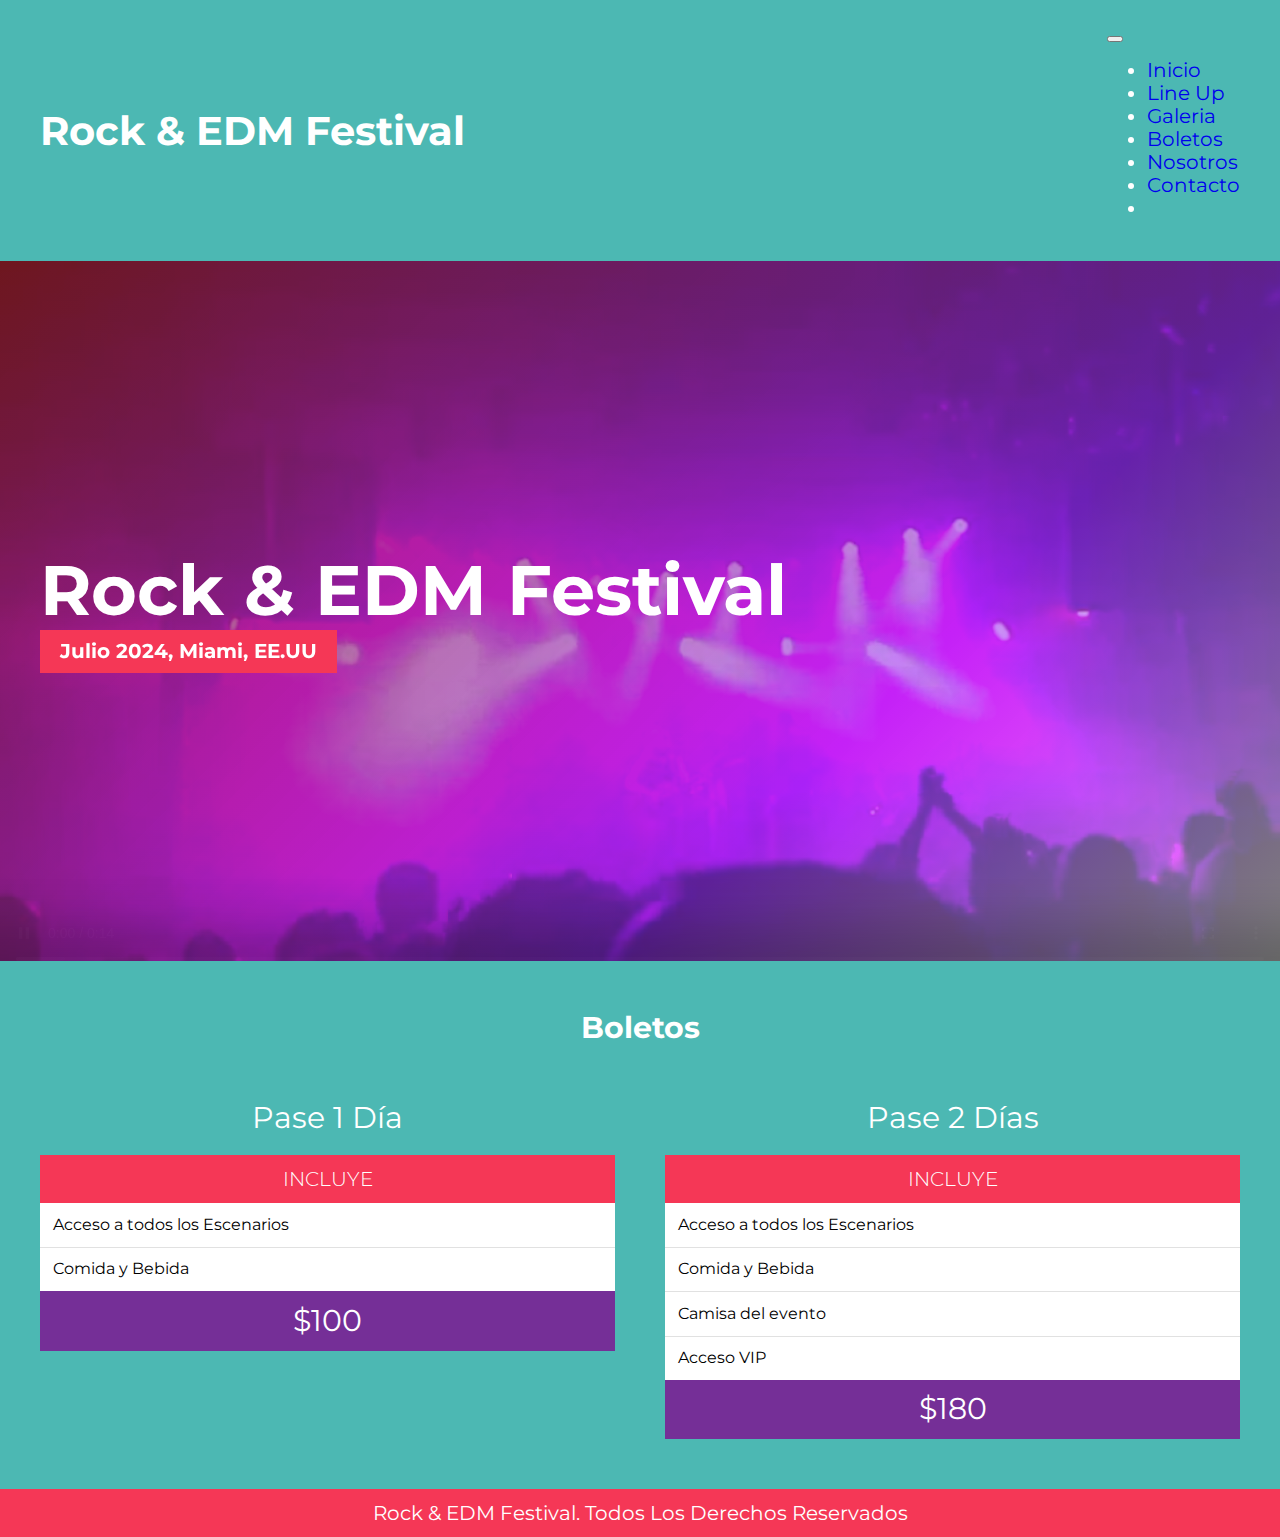
==== commit 43c60a52: "arreglos links" ====
--- a/pages/boletos.html
+++ b/pages/boletos.html
@@ -26,41 +26,48 @@
     <body>
 
         <header class="header">
-            <div class="contenedor contenido-header"> 
-                <h1 >Rock & EDM Festival</h1>
-                
+            <div class="contenedor contenido-header">
+                <h1>Rock & EDM Festival</h1>
+
                 <nav class="navbar navbar-expand-lg navegacion-principal">
                     <div class="container-fluid navegacion-principal ">
-                      
-                      <button class="navbar-toggler" type="button" data-bs-toggle="collapse" data-bs-target="#navbarNav" aria-controls="navbarNav" aria-expanded="false" aria-label="Toggle navigation">
-                        <span class="navbar-toggler-icon navegacion-principal"></span>
-                      </button>
-                      <div class="collapse navbar-collapse navegacion-principal" id="navbarNav">
-                        <ul class="navbar-nav navegacion-principal">
-                          <li class="nav-item">
-                            <a class="nav-link active navegacion-principal " aria-current="page" href="../index.html">Inicio</a>
-                          </li>
-                          <li class="nav-item">
-                            <a class="nav-link" href="./Lineup.html">Line Up</a>
-                          </li>
-                          <li class="nav-item">
-                            <a class="nav-link" href="./galeria.html">Galeria</a>
-                          </li>
-                          <li class="nav-item">
-                            <a class="nav-link" href="./boletos.html">Boletos</a>
-                          </li>
-                          <li class="nav-item">
-                            <a class="nav-link" href="./nosotros.html">Nosotros</a>
-                          </li>
-                          <li class="nav-item ">
-                            <a class="nav-link disabled " aria-disabled="true"></a>
-                          </li>
-                        </ul>
-                      </div>
+
+                        <button class="navbar-toggler" type="button" data-bs-toggle="collapse"
+                            data-bs-target="#navbarNav" aria-controls="navbarNav" aria-expanded="false"
+                            aria-label="Toggle navigation">
+                            <span class="navbar-toggler-icon navegacion-principal"></span>
+                        </button>
+                        <div class="collapse navbar-collapse navegacion-principal" id="navbarNav">
+                            <ul class="navbar-nav navegacion-principal">
+                                <li class="nav-item">
+                                    <a class="nav-link active navegacion-principal " aria-current="page"
+                                        href="../index.html">Inicio</a>
+                                </li>
+                                <li class="nav-item">
+                                    <a class="nav-link" href="./Lineup.html">Line Up</a>
+                                </li>
+                                <li class="nav-item">
+                                    <a class="nav-link" href="./galeria.html">Galeria</a>
+                                </li>
+                                <li class="nav-item">
+                                    <a class="nav-link" href="./boletos.html">Boletos</a>
+                                </li>
+                                <li class="nav-item">
+                                    <a class="nav-link" href="./nosotros.html">Nosotros</a>
+                                </li>
+                                <li class="nav-item">
+                                    <a class="nav-link" href="./contacto.html">Contacto</a>
+                                </li>
+
+                                <li class="nav-item ">
+                                    <a class="nav-link disabled " aria-disabled="true"></a>
+                                </li>
+                            </ul>
+                        </div>
                     </div>
-                  </nav>
-               
-                
+                </nav>
+
+
         </header>
 
         <div class="video">
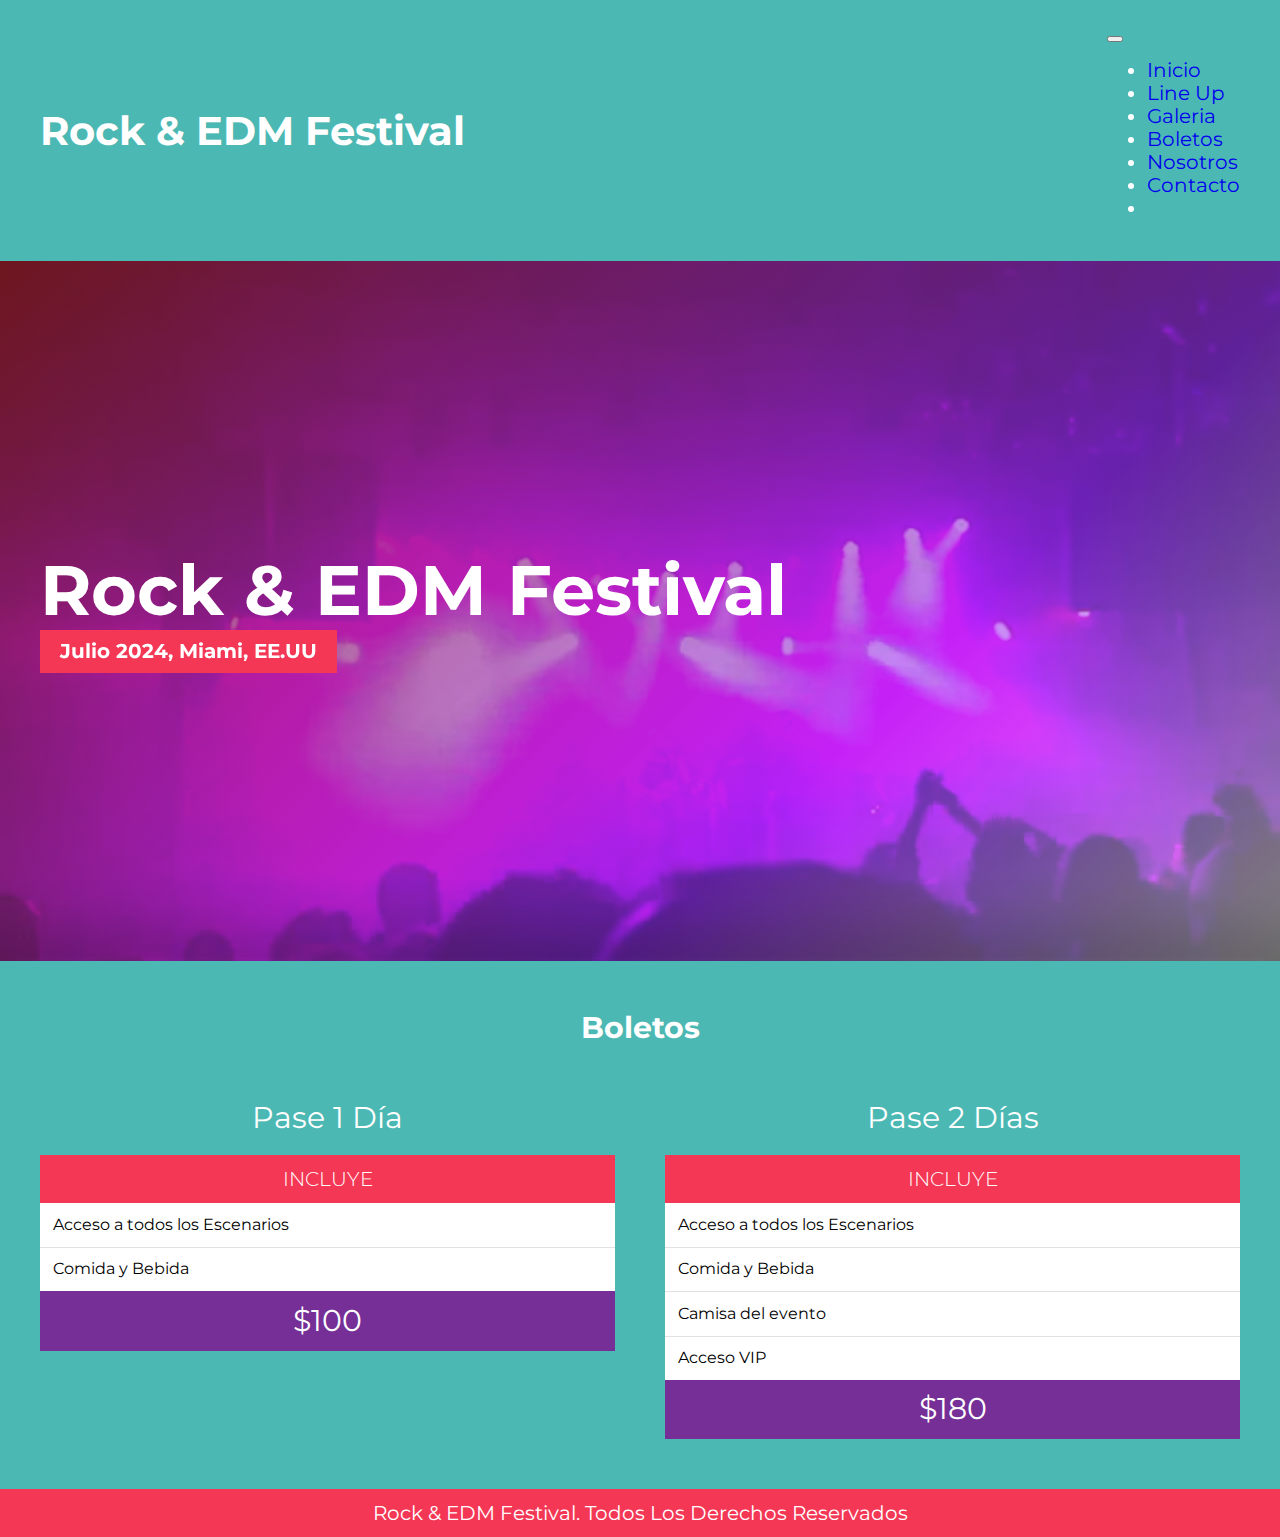
==== commit a125dcef: "correciones sobre devolucion" ====
--- a/pages/boletos.html
+++ b/pages/boletos.html
@@ -1,6 +1,7 @@
+
+
 <!DOCTYPE html>
 <html lang="en">
-
 <head>
     <meta charset="UTF-8">
     <meta name="viewport" content="width=device-width, initial-scale=1.0">
@@ -11,179 +12,162 @@
 </head>
 
 <body>
-    <!DOCTYPE html>
-    <html lang="en">
 
-    <head>
-        <meta charset="UTF-8">
-        <meta name="viewport" content="width=device-width, initial-scale=1.0">
-        <title>Rock & EDM Festival</title>
-        <link href="https://cdn.jsdelivr.net/npm/bootstrap@5.3.2/dist/css/bootstrap.min.css" rel="stylesheet"
-            integrity="sha384-T3c6CoIi6uLrA9TneNEoa7RxnatzjcDSCmG1MXxSR1GAsXEV/Dwwykc2MPK8M2HN" crossorigin="anonymous">
-        <link rel="stylesheet" href="../css/styles.css">
-    </head>
+    <header class="header">
+        <div class="contenedor contenido-header">
+            <h1>Rock & EDM Festival</h1>
 
-    <body>
+            <nav class="navbar navbar-expand-lg navegacion-principal">
+                <div class="container-fluid navegacion-principal ">
 
-        <header class="header">
-            <div class="contenedor contenido-header">
-                <h1>Rock & EDM Festival</h1>
+                    <button class="navbar-toggler" type="button" data-bs-toggle="collapse" data-bs-target="#navbarNav"
+                        aria-controls="navbarNav" aria-expanded="false" aria-label="Toggle navigation">
+                        <span class="navbar-toggler-icon navegacion-principal"></span>
+                    </button>
+                    <div class="collapse navbar-collapse navegacion-principal" id="navbarNav">
+                        <ul class="navbar-nav navegacion-principal">
+                            <li class="nav-item">
+                                <a class="nav-link active navegacion-principal " aria-current="page"
+                                    href="../index.html">Inicio</a>
+                            </li>
+                            <li class="nav-item">
+                                <a class="nav-link" href="./lineup.html">Line Up</a>
+                            </li>
+                            <li class="nav-item">
+                                <a class="nav-link" href="./galeria.html">Galeria</a>
+                            </li>
+                            <li class="nav-item">
+                                <a class="nav-link" href="./boletos.html">Boletos</a>
+                            </li>
+                            <li class="nav-item">
+                                <a class="nav-link" href="./nosotros.html">Nosotros</a>
+                            </li>
+                            <li class="nav-item">
+                                <a class="nav-link" href="./contacto.html">Contacto</a>
+                            </li>
 
-                <nav class="navbar navbar-expand-lg navegacion-principal">
-                    <div class="container-fluid navegacion-principal ">
-
-                        <button class="navbar-toggler" type="button" data-bs-toggle="collapse"
-                            data-bs-target="#navbarNav" aria-controls="navbarNav" aria-expanded="false"
-                            aria-label="Toggle navigation">
-                            <span class="navbar-toggler-icon navegacion-principal"></span>
-                        </button>
-                        <div class="collapse navbar-collapse navegacion-principal" id="navbarNav">
-                            <ul class="navbar-nav navegacion-principal">
-                                <li class="nav-item">
-                                    <a class="nav-link active navegacion-principal " aria-current="page"
-                                        href="../index.html">Inicio</a>
-                                </li>
-                                <li class="nav-item">
-                                    <a class="nav-link" href="./Lineup.html">Line Up</a>
-                                </li>
-                                <li class="nav-item">
-                                    <a class="nav-link" href="./galeria.html">Galeria</a>
-                                </li>
-                                <li class="nav-item">
-                                    <a class="nav-link" href="./boletos.html">Boletos</a>
-                                </li>
-                                <li class="nav-item">
-                                    <a class="nav-link" href="./nosotros.html">Nosotros</a>
-                                </li>
-                                <li class="nav-item">
-                                    <a class="nav-link" href="./contacto.html">Contacto</a>
-                                </li>
-
-                                <li class="nav-item ">
-                                    <a class="nav-link disabled " aria-disabled="true"></a>
-                                </li>
-                            </ul>
-                        </div>
+                            <li class="nav-item ">
+                                <a class="nav-link disabled " aria-disabled="true"></a>
+                            </li>
+                        </ul>
                     </div>
-                </nav>
+                </div>
+            </nav>
 
 
-        </header>
+    </header>
 
-        <div class="video">
-            <div class="overlay">
-                <div class="contenedor contenido-video">
-                    <h2>
-                        Rock & EDM Festival
-                        <span>Julio 2024, Miami, EE.UU</span>
-                    </h2>
+    <div class="video">
+        <div class="overlay">
+            <div class="contenedor contenido-video">
+                <h2>
+                    Rock & EDM Festival
+                    <span>Julio 2024, Miami, EE.UU</span>
+                </h2>
+            </div>
+        </div>
+        <video controls autoplay muted loop>
+            <source src="../video/concierto.mp4" type="video/mp4">
+            <source src="../video/concierto.ogg" type="video/ogg">
+            <source src="../video/concierto.webm" type="video/webm">
+        </video>
+    </div>
+
+
+    <main>
+        <section id="boletos" class="boletos bg-verde">
+            <h3>Boletos</h3>
+
+            <div class="contenedor-boletos contenedor">
+                <div class="basico plan">
+                    <p>Pase 1 Día</p>
+
+                    <table class="pase">
+                        <thead>
+                            <tr>
+                                <th>
+                                    Incluye
+                                </th>
+                            </tr>
+                        </thead>
+
+                        <tbody>
+                            <tr>
+                                <td>
+                                    Acceso a todos los Escenarios
+                                </td>
+                            </tr>
+                            <tr>
+                                <td>
+                                    Comida y Bebida
+                                </td>
+                            </tr>
+                        </tbody>
+
+                        <tfoot>
+                            <tr>
+                                <td>$100</td>
+                            </tr>
+                        </tfoot>
+                    </table>
+                </div>
+                <div class="premium plan">
+                    <p>Pase 2 Días</p>
+
+                    <table class="pase">
+                        <thead>
+                            <tr>
+                                <th>
+                                    Incluye
+                                </th>
+                            </tr>
+                        </thead>
+
+                        <tbody>
+                            <tr>
+                                <td>
+                                    Acceso a todos los Escenarios
+                                </td>
+                            </tr>
+                            <tr>
+                                <td>
+                                    Comida y Bebida
+                                </td>
+                            </tr>
+                            <tr>
+                                <td>
+                                    Camisa del evento
+                                </td>
+                            </tr>
+                            <tr>
+                                <td>
+                                    Acceso VIP
+                                </td>
+                            </tr>
+                        </tbody>
+
+                        <tfoot>
+                            <tr>
+                                <td>$180</td>
+                            </tr>
+                        </tfoot>
+                    </table>
                 </div>
             </div>
-            <video controls autoplay muted loop>
-                <source src="../video/concierto.mp4" type="video/mp4">
-                <source src="../video/concierto.ogg" type="video/ogg">
-                <source src="../video/concierto.webm" type="video/webm">
-            </video>
-        </div>
+        </section>
+    </main>
 
+    <footer class="footer">
+        <p>Rock & EDM Festival. Todos Los Derechos Reservados</p>
+    </footer>
 
-        <main>
-            <section id="boletos" class="boletos bg-verde">
-                <h3>Boletos</h3>
-
-                <div class="contenedor-boletos contenedor">
-                    <div class="basico plan">
-                        <p>Pase 1 Día</p>
-
-                        <table class="pase">
-                            <thead>
-                                <tr>
-                                    <th>
-                                        Incluye
-                                    </th>
-                                </tr>
-                            </thead>
-
-                            <tbody>
-                                <tr>
-                                    <td>
-                                        Acceso a todos los Escenarios
-                                    </td>
-                                </tr>
-                                <tr>
-                                    <td>
-                                        Comida y Bebida
-                                    </td>
-                                </tr>
-                            </tbody>
-
-                            <tfoot>
-                                <tr>
-                                    <td>$100</td>
-                                </tr>
-                            </tfoot>
-                        </table>
-                    </div>
-                    <div class="premium plan">
-                        <p>Pase 2 Días</p>
-
-                        <table class="pase">
-                            <thead>
-                                <tr>
-                                    <th>
-                                        Incluye
-                                    </th>
-                                </tr>
-                            </thead>
-
-                            <tbody>
-                                <tr>
-                                    <td>
-                                        Acceso a todos los Escenarios
-                                    </td>
-                                </tr>
-                                <tr>
-                                    <td>
-                                        Comida y Bebida
-                                    </td>
-                                </tr>
-                                <tr>
-                                    <td>
-                                        Camisa del evento
-                                    </td>
-                                </tr>
-                                <tr>
-                                    <td>
-                                        Acceso VIP
-                                    </td>
-                                </tr>
-                            </tbody>
-
-                            <tfoot>
-                                <tr>
-                                    <td>$180</td>
-                                </tr>
-                            </tfoot>
-                        </table>
-                    </div>
-                </div>
-            </section>
-        </main>
-
-        <footer class="footer">
-            <p>Rock & EDM Festival. Todos Los Derechos Reservados</p>
-        </footer>
-
-        <script src="https://cdn.jsdelivr.net/npm/bootstrap@5.3.2/dist/js/bootstrap.bundle.min.js"
-            integrity="sha384-C6RzsynM9kWDrMNeT87bh95OGNyZPhcTNXj1NW7RuBCsyN/o0jlpcV8Qyq46cDfL"
-            crossorigin="anonymous"></script>
-
-
-    </body>
-
-    </html>
+    <script src="https://cdn.jsdelivr.net/npm/bootstrap@5.3.2/dist/js/bootstrap.bundle.min.js"
+        integrity="sha384-C6RzsynM9kWDrMNeT87bh95OGNyZPhcTNXj1NW7RuBCsyN/o0jlpcV8Qyq46cDfL"
+        crossorigin="anonymous"></script>
 
 
 </body>
 
-</html>+</html>
+
+
